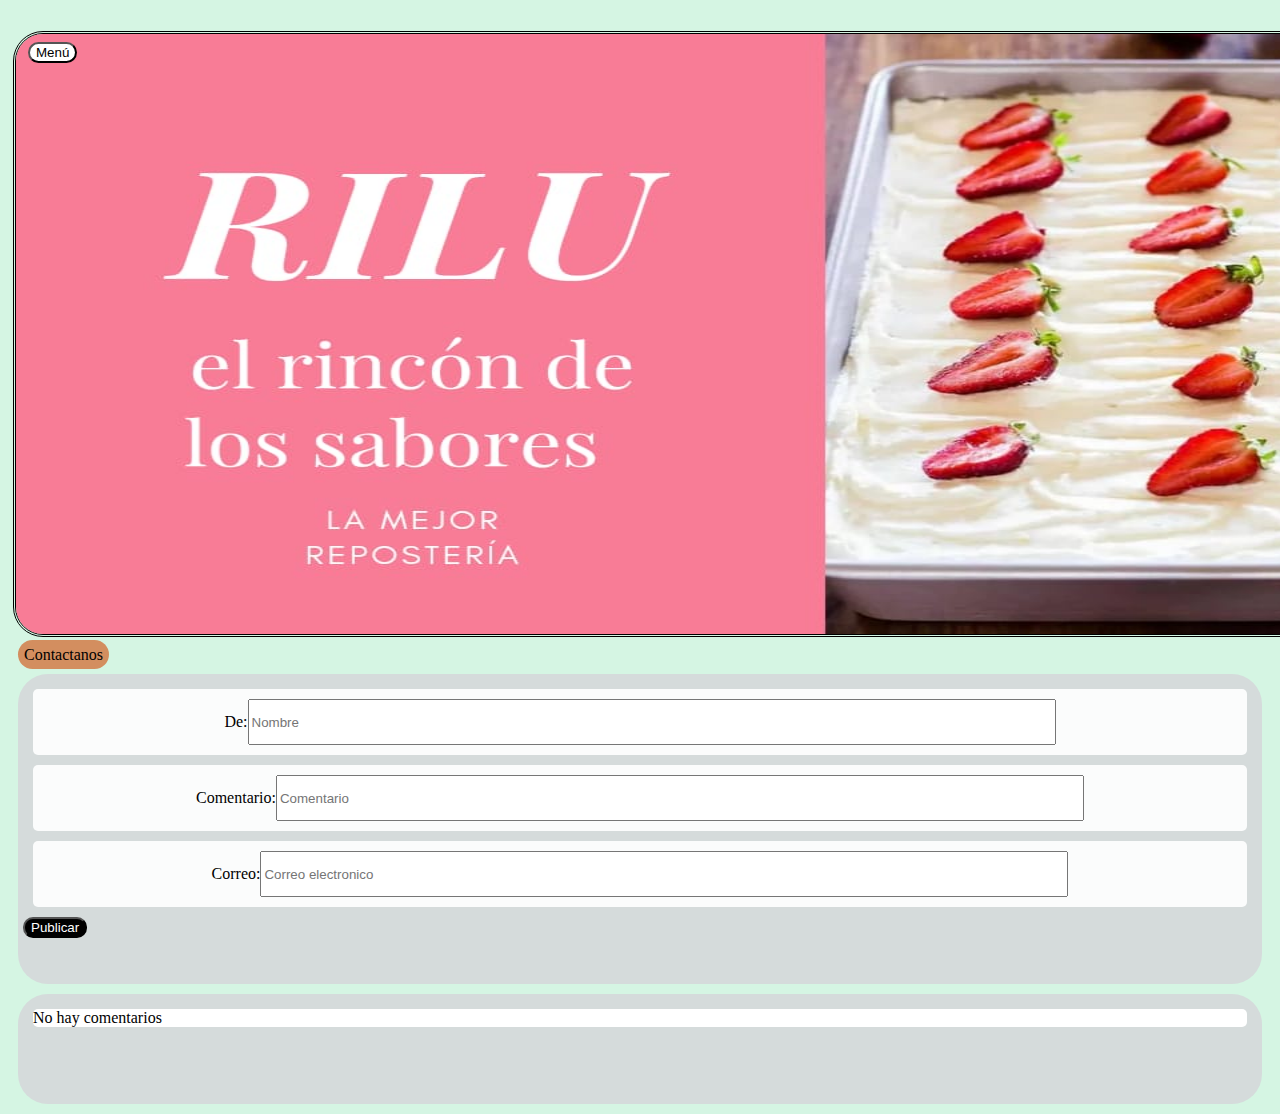
==== index.html @ df837e11 "Add files via upload" ====
<!DOCTYPE html>
<html>
<head>
	<meta charset="utf-8">
	<meta name="viewport" content="width=device-width, initial-scale=1">
	<script type="text/javascript" src="js/jquery-3.6.0.min.js"></script>
	<script type="text/javascript" src="js/funciones.js"></script>
	<link rel="stylesheet" type="text/css" href="css/stylemenu.css">

	
	<title>reposteria</title>
</head>
<body>

	<div class="dropdown">
		<button class="pos">Menú</button>
		<div class="dropdown-content">
			<a href="#" id="bizz" class="postbizcochos">Bizcochos</a>
			<a href="#" id="Donas" class="postdonas">Donas</a>
			<a href="#" id="cake" class="posthotcake">Hot-Cakes</a>
			<a href="#" id="gelt" class="postgelatinas">Gelatinas</a>
			<a href="#" id="pst" class="postpies">Pies</a>
		</div>
	</div>

<div class="olo">
	<img src="img/in.jpg" class="ima">
</div>
	
	
	
	
	

	<section class="container">

		<div class="panel Bizcochos">
			<div class="box">
				<div class="photo1">
					<img src="img/bis.jpg">
				</div>
				<div class="deta1">
					<h2>Bizcochos Toppins Libres</h2>
					<p>
						Estilo de tu preferencia puedes escojer de distos sabores
					</p>
					<ul id="product-items">
						<li data-name="Producto 1 de vainilla" data-price="10.00"><span>Producto 1 de vainilla</span> - $10.00 <button class="add-to-cart">Agregar</button></li>
				</ul>
	        </div>
			</div>
			<div class="box">
				<div class="photo2">
					<img src="img/pa.jpg">
				</div>
				<div class="deta2">
					<h3>Bizcochos de tres leches</h3>
					
					<br>-Frutas

					<ul id="product-items">

					<li data-name="Producto 2" data-price="15.00"><span>Producto 2</span> - $15.00 <button class="add-to-cart">Agregar</button></li>
					</ul>
				</div>
			</div>
			<div class="box">
				<div class="photo3">
					<img src="img/pass.jpg">
				</div>
				<div class="deta3">
					<h3>Bizcochos de Chocolate</h3>
					<p>
						<br>Untables
						<br>-Chocolate
						<br>-Chispas de chocolate
					</p>

				<ul id="product-items">
				<li data-name="Producto 3" data-price="20.00"><span>Producto 3</span> - $20.00 <button class="add-to-cart">Agregar</button></li>
				</ul>
				</div>
			</div>
			<div class="box">
				<div class="photo4">
					<img src="img/pp.jpg">
				</div>
				<div class="deta4">
					<h2>Pastel de Vainilla</h2>
					<p>
						<br>Decoración
						<br>-Betun de vainilla
						<br>-Chispas de colores
					</p><ul id="product-items">
				
				
				<li data-name="Producto 3" data-price="20.00"><span>Producto 3</span> - $20.00 <button class="add-to-cart">Agregar</button></li>
				</ul>

				</div>
			</div></div>
		<div class="panel Donas">
			<div class="box">
				<div class="photo5">
					<img src="img/dona.jpg">
				</div>
				<div class="deta5">
					<h2>Donas</h2>
					<p>
						<br>Untables
						<br>-Mermelada de fresa
						<br>-Chipas
					</p>
					<ul id="product-items">

					<li data-name="Producto 1 de vainilla" data-price="10.00"><span>Producto 1 de vainilla</span> - $10.00 <button class="add-to-cart">Agregar</button></li>
				</ul>
				
				</div>
			</div>
			<div class="box">
				<div class="photo6">
					<img src="img/aa.jpg">
				</div>
				<div class="deta6">
					<h2>Mini Donas de Chocolate</h2>
					<p>
						<br>Untables
						<br>-Chocolate
						<br>-Chispas
					</p>
					<ul id="product-items">

					<li data-name="Producto 1 de vainilla" data-price="10.00"><span>Producto 1 de vainilla</span> - $10.00 <button class="add-to-cart">Agregar</button></li>
				</ul>
				</div>
			</div>
			<div class="box">
				<div class="photo7">
					<img src="img/dd.jpg">
				</div>
				<div class="deta7">
					<h2>Mini Doas</h2>
					<p>
						<br>Espolborables
						<br>-Fracmentos de nuez
						<br>-Lechera untable
					</p>
					<ul id="product-items">

					<li data-name="Producto 1 de vainilla" data-price="10.00"><span>Producto 1 de vainilla</span> - $10.00 <button class="add-to-cart">Agregar</button></li>
				</ul>
				</div>
			</div>
			<div class="box">
				<div class="photo8">
					<img src="img/ee.jpg">
				</div>
				<div class="deta8">
					<h2>Donas Surtidas</h2>
						<br>-Chispas de chocolate 
						<br>-Fresa
						<br>-Lechera
						<br>-Galletas oreo
						<ul id="product-items">

					<li data-name="Producto 1 de vainilla" data-price="10.00"><span>Producto 1 de vainilla</span> - $10.00 <button class="add-to-cart">Agregar</button></li>
				</ul>
				</div>
			</div>
		</div>
		</div>
		<div class=" panel hot">
			<div class="box">
				<div class="photo9">
					<img src="img/cake.jpg">
				</div>
				<div class="deta9">
					<h2>Mini Hotcakes</h2>
					<p>
						<br>Untables
						<br>-De su preferencia
					</p>
					<ul id="product-items">

					<li data-name="Producto 1 de vainilla" data-price="10.00"><span>Producto 1 de vainilla</span> - $10.00 <button class="add-to-cart">Agregar</button></li>
				</ul>

					
				</div>
			</div>
			<div class="box">
				<div class="photo10">
					<img src="img/fr.jpg">
				</div>
				<div class="deta10">
					<h2>Mini Hotcakes</h2>
					<p>
						 
						<br>-Nutella 
						 <br>Frutas
						
						
					</p>
					<ul id="product-items">

					<li data-name="Producto 1 de vainilla" data-price="10.00"><span>Producto 1 de vainilla</span> - $10.00 <button class="add-to-cart">Agregar</button></li>
				</ul>
				
				</div>
			</div>
			<div class="box">
				<div class="photo11">
					<img src="img/ch.jpg">
				</div>
				<div class="deta11">
					<h2>HOT CAKES</h2>
					<p>
						<br>Orden de minis 
						<br>-Nutella 
						<br>-Oreo
						
					</p>
					<ul id="product-items">

					<li data-name="Producto 1 de vainilla" data-price="10.00"><span>Producto 1 de vainilla</span> - $10.00 <button class="add-to-cart">Agregar</button></li>
				</ul> 
				</div>
			</div>
			<div class="box">
				<div class="photo12">
					<img src="img/pl.jpg">
				</div>
				<div class="deta12">
					<h2>Mini Hotcakes</h2>
					<p>
						 <br>
						<br>-Lechera
						 <br>Frutas
						<ul id="product-items">

					
					</p>
					<li data-name="Producto 1 de vainilla" data-price="10.00"><span>Producto 1 de vainilla</span> - $10.00 <button class="add-to-cart">Agregar</button></li>
				</ul> 
				</div>
			</div>
		</div>
		</div>
		<div class="panel Gelatinas">
			<div class="box">
				<div class="photo13">
					<img src="img/gela.jpg">
				</div>
				<div class="deta13">
					<h2>Gelatina de Fresa</h2>
					<p>
						<br>Frutas
						<br>-Fresa picadas
					</p>
					<ul id="product-items">

					<li data-name="Producto 1 de vainilla" data-price="10.00"><span>Producto 1 de vainilla</span> - $10.00 <button class="add-to-cart">Agregar</button></li>
				</ul>
				
				
				</div>
			</div>
			<div class="box">
				<div class="photo14">
					<img src="img/piña.jpg">
				</div>
				<div class="deta14">
					<h2>Gelatina</h2>
					<p>
						<br>Decoracion de tu preferencia
					</p>
					<ul id="product-items">

					<li data-name="Producto 1 de vainilla" data-price="10.00"><span>Producto 1 de vainilla</span> - $10.00 <button class="add-to-cart">Agregar</button></li>
				</ul>
				
				</div>
			</div>
			<div class="box">
				<div class="photo15">
					<img src="img/car.jpg">
				</div>
				<div class="deta15">
					<h2>Gelatina de Limon</h2>
					<p>
						<br>Decoración
						<br>-Galletas
						<br>-Raspado de limon
					</p>
					<ul id="product-items">

					<li data-name="Producto 1 de vainilla" data-price="10.00"><span>Producto 1 de vainilla</span> - $10.00 <button class="add-to-cart">Agregar</button></li>
				</ul>
				
				</div>
			</div>
			<div class="box">
				<div class="photo16">
					<img src="img/fre.jpg">
				</div>
				<div class="deta16">
					<h2>Gelatina</h2>
					<p>
						<br>Decoración
						<br>-Fresa
						<br>-Polvo de galletas
					</p>
					<ul id="product-items">

					<li data-name="Producto 1 de vainilla" data-price="10.00"><span>Producto 1 de vainilla</span> - $10.00 <button class="add-to-cart">Agregar</button></li>
				</ul>
				
				</div>
			</div>
		</div>
		</div>
		<div class="panel pies">
			<div class="box">
				<div class="photo17">
					<img src="img/pi.jpg">
				</div>
				<div class="deta17">
					<h2>Pay de Galleta</h2>
					<p>
						<br>Decoracion
						<br>-Cajeta
					</p>
					<ul id="product-items">

					<li data-name="Producto 1 de vainilla" data-price="10.00"><span>Producto 1 de vainilla</span> - $10.00 <button class="add-to-cart">Agregar</button></li>
				</ul>
				
				</div>
			</div>
			<div class="box">
				<div class="photo18">
					<img src="img/pay.jpg">
				</div>
				<div class="deta18">
					<h2>Pay de Queso</h2>
					<p>
						
						<br>-Betun de vainilla
						<br>-Caramelo
						<br>-Galletas
					</p>
					<ul id="product-items">

					<li data-name="Producto 1 de vainilla" data-price="10.00"><span>Producto 1 de vainilla</span> - $10.00 <button class="add-to-cart">Agregar</button></li>
				</ul>
				
				</div>
			</div>
			<div class="box">
				<div class="photo19">
					<img src="img/pey.jpg">
				</div>
				<div class="deta19">
					<h2>Pay de Queso</h2>
					<p>
						<br>Frutas
						<br>Betun
						<br>-Vainilla
					</p>
					<ul id="product-items">

					<li data-name="Producto 1 de vainilla" data-price="10.00"><span>Producto 1 de vainilla</span> - $10.00 <button class="add-to-cart">Agregar</button></li>
				</ul>
				
				</div>
			</div>
			<div class="box">
				<div class="photo20">
					<img src="img/oreo.jpg">
				</div>
				<div class="deta20">
					<h2>Pay de Queso</h2>
					<p>
						<br>Decoración
						<br>-Polvo de galletas
						<br>-Trozos de coco
					</p>
					<ul id="product-items">

					<li data-name="Producto 1 de vainilla" data-price="10.00"><span>Producto 1 de vainilla</span> - $10.00 <button class="add-to-cart">Agregar</button></li>
				</ul>
				
				</div>
			</div>
		</div>
		<a href="index.html">
	<img class="flecha" src="img/ppp.png" >
	</a>
	</section>
	
<title>Menú Desplegable</title>
	<style>
		.dropdown {
			position: relative;
			display: inline-block;
			background: black;
			color: white;
		}

		.dropdown-content {
			display: none;
			position: absolute;
			z-index: 1;
		}

		.dropdown-content a {
			display: block;
			padding: 5px;
			text-decoration: none;
			color: black;
			background-color: #E0D0F7;
			margin: 5px;
			border-radius: 10px;
			text-align: center;
		}

		.dropdown:hover .dropdown-content {
			display: block;
			box-shadow: 5px;
		}
	</style>
	</head>

<head>
	<title>Carrito de Compras</title>
	<link rel="stylesheet" type="text/css" href="style.css">
</head>
<body>

	<div class="container">

		<h1>Carrito de Compras</h1>

		<div class="cart">
			<h2>Mi carrito:</h2>
			<ul id="cart-items">
				<!-- Aquí se agregan los elementos del carrito -->
			</ul>
			<p>Total: <span id="cart-total">$0.00</span></p>
		</div>

		<div class="products">
			
			<ul id="product-items">
				
				
				
			</ul>
		</div>

	</div>

	<script src="script.js"></script>
<a class="red" href="informacion.html">Contactanos</a>

<div class="co">

	<form class="day">
	<div class="nombre" >
		De:<input placeholder="Nombre" class="brillit" type="text">	
	</div>
	
			<div class="comen">
				Comentario:<input placeholder="Comentario" class="dulce" type="text">
			
			</div>
	<div class="correo" >
		Correo:<input placeholder="Correo electronico" class="alan" type="email">
	
	</div>

			
		<button class="pu">Publicar</button>
			
</form>
</div>

<div class="publi">
	<div class="muestra">No hay comentarios</div>
</div>





	
	 
</body>
</html>
---- css/stylemenu.css ----
body
{
	background: #D5F5E3;
}

.pos
{
	background: white;
	margin: 20px;
	border-radius: 20px;
	display: flex;
  justify-content: center;
  border-radius: 20px;
  position: absolute;

}

 .post
 {
 	background-color: #F5B7B1 ;
 	text-align: center;
 	margin: 10px;
 	padding: 10px;
 	border-radius: 10px;
 	width: 100px;

 }
 .po 
 {
 	background: #76D7C4;
 	text-align: center;
 	margin: 10px;
 	padding: 10px;
 	border-radius: 10px;
 	width: 100px;
 }
 .pas
 {
	background:#F5B7B1  ;
 	text-align: center;
 	margin: 10px;
 	padding: 10px;
 	border-radius: 10px;
 	width: 100px; 
 }
.ge
{
	background: #76D7C4;
 	text-align: center;
 	margin: 10px;
 	padding: 10px;
 	border-radius: 10px;
 	width: 100px;
}
.pi
{
	background:#F5B7B1  ;
 	text-align: center;
 	margin: 10px;
 	padding: 10px;
 	border-radius: 10px;
 	width: 100px; 
}

 img

{
	width: 0px;
	height: 470px; 
}
.Bizcochos, .Donas, .Gelatinas, .hot, .pies
	{
		
		display: flex;
		flex-direction: row;
		flex-wrap: wrap;
		justify-content: center;
		border-radius: 50px;
	}
.Bizcochos
	{
		
		
	}

.Donas
	{
		

	}
.hot
	{
		
		
	}
.Gelatinas
	{
		
		
	}
.pies
{
	
	
}
.photo1:hover
{
	border: 2px solid black;
	box-shadow: 1PX 5PX 1px #ECCEF5;
	height: 200px;
	width: 200PX;
	transition: 0.5s;
	transform: scale(1.1);
	border-radius: 10px;
}
.photo1, .photo2, .photo3, .photo4, .photo5, .photo6, .photo7, .photo8, .photo9, .photo10, .photo11, .photo12, .photo13, .photo14, .photo15, .photo16, .photo17, .photo18, .photo19, .photo20
{
	margin: 10px;
}
.photo2:hover
{
	border: 2px solid black;
	box-shadow: 1PX 5PX 1px #ECCEF5;
	height: 200px;
	width: 200px;
	transition: 0.5s;
	transform: scale(1.1);
	border-radius: 10px;
}
.photo3:hover
{
	border: 2px solid black;
	box-shadow: 1PX 5PX 1px #ECCEF5;
	height: 200px;
	width: 200px;
	transition: 0.5s;
	transform: scale(1.1);
	border-radius: 10px;
}
.photo4:hover
{
	border: 2px solid black;
	box-shadow: 1PX 5PX 1px #ECCEF5;
	height: 200px;
	width: 200px;
	transition: 0.5s;
	transform: scale(1.1);
	border-radius: 10px;
}
.photo5:hover
{
	border: 2px solid black;
	box-shadow: 1PX 5PX 1px #ECCEF5;
	height: 200px;
	width: 200px;
	transition: 0.5s;
	transform: scale(1.1);
	border-radius: 10px;
}
.photo6:hover
{
	border: 2px solid black;
	box-shadow: 1PX 5PX 1px #ECCEF5;
	height: 200px;
		width: 200px;
	transition: 0.5s;
	transform: scale(1.1);
	border-radius: 10px;
}
.photo7:hover
{
	border: 2px solid black;
	box-shadow: 1PX 5PX 1px #ECCEF5;
	height: 200px;
		width: 200px;
	transition: 0.5s;
	transform: scale(1.1);
	border-radius: 10px;
}
.photo8:hover
{
	border: 2px solid black;
	box-shadow: 1PX 5PX 1px #ECCEF5;
	height: 200px;
		width: 200px;
	transition: 0.5s;
	transform: scale(1.1);
	border-radius: 10px;
}
.photo9:hover
{
	border: 2px solid black;
	box-shadow: 1PX 5PX 1px #ECCEF5;
	height: 200px;
		width: 200px;
	transition: 0.5s;
	transform: scale(1.1);
	border-radius: 10px;
}
.photo10:hover
{
	border: 2px solid black;
	box-shadow: 1PX 5PX 1px #ECCEF5;
	height: 200px;
		width: 200px;
	transition: 0.5s;
	transform: scale(1.1);
	border-radius: 10px;
}
.photo11:hover
{
	border: 2px solid black;
	box-shadow: 1PX 5PX 1px #ECCEF5;
	height: 200px;
		width: 200px;
	transition: 0.5s;
	transform: scale(1.1);
	border-radius: 10px;
}
.photo12:hover
{
	border: 2px solid black;
	box-shadow: 1PX 5PX 1px #ECCEF5;
	height: 200px;
		width: 200px;
	transition: 0.5s;
	transform: scale(1.1);
	border-radius: 10px;
}
.photo13:hover
{
	border: 2px solid black;
	box-shadow: 1PX 5PX 1px #ECCEF5;
	height: 200px;
		width: 200px;
	transition: 0.5s;
	transform: scale(1.1);
	border-radius: 10px;
}
.photo14:hover
{
	border: 2px solid black;
	box-shadow: 1PX 5PX 1px #ECCEF5;
	height: 200px;
		width: 200px;
	transition: 0.5s;
	transform: scale(1.1);
	border-radius: 10px;
}
.photo15:hover
{
	border: 2px solid black;
	box-shadow: 1PX 5PX 1px #ECCEF5;
	height: 200px;
		width: 200px;
	transition: 0.5s;
	transform: scale(1.1);
	border-radius: 10px;
}
.photo16:hover
{
	border: 2px solid black;
	box-shadow: 1PX 5PX 1px #ECCEF5;
	height: 200px;
		width: 200px;
	transition: 0.5s;
	transform: scale(1.1);
	border-radius: 10px;
}
.photo17:hover
{
	border: 2px solid black;
	box-shadow: 1PX 5PX 1px #ECCEF5;
	height: 200px;
		width: 200px;
	transition: 0.5s;
	transform: scale(1.1);
	border-radius: 10px;
}
.photo18:hover
{
	border: 2px solid black;
	box-shadow: 1PX 5PX 1px #ECCEF5;
	height: 200px;
		width: 200px;
	transition: 0.5s;
	transform: scale(1.1);
	border-radius: 10px;
}
.photo19:hover
{
	border: 2px solid black;
	box-shadow: 1PX 5PX 1px #ECCEF5;
	height: 200px;
		width: 200px;
	transition: 0.5s;
	transform: scale(1.1);
	border-radius: 10px;
}
.photo20:hover
{
	border: 2px solid black;
	box-shadow: 1PX 5PX 1px #ECCEF5;
	height: 200px;
		width: 200px;
	transition: 0.5s;
	transform: scale(1.1);
	border-radius: 10px;
}
.deta1
{
	background: white;
	background-color: none;
	width: 200px;
	height: 200px;
	padding: 10px;
	text-align: justify;
	border-radius: 5px;
	margin: 10px;
}
.deta2
{
  background: white;
	background-color: none;
	width: 200px;
		height: 200px;
	padding: 10px;
	text-align: justify;
	border-radius: 5px;
		margin: 10px;
}
.deta3
{
	background: white;
	background-color: none;
	width: 200px;
		height: 200px;
	padding: 10px;
	text-align: justify;
	border-radius: 5px;
		margin: 10px;
}
.deta4
{
	background: white;
	background-color: none;
	width: 200px;
		height: 200px;
	padding: 10px;
	text-align: justify;
	border-radius: 5px;
		margin: 10px;
}
.deta5
{
	background: white;
	background-color: none;
	width: 200px;
		height: 200px;
	padding: 10px;
	text-align: justify;
	border-radius: 5px;
		margin: 10px;
}
.deta6
{
	background: white;
	background-color: none;
	width: 200px;
		height: 200px;
	padding: 10px;
	text-align: justify;
	border-radius: 5px;
		margin: 10px;
}
.deta7
{
	background: white;
	background-color: none;
	width: 200px;
		height: 200px;
	padding: 10px;
	text-align: justify;
	border-radius: 5px;
		margin: 10px;
}
.deta8
{
	background: white;
	background-color: none;
	width: 200px;
		height: 200px;
	padding: 10px;
	text-align: justify;
	border-radius: 5px;
		margin: 10px;
}
.deta9
{
	background: white;
	background-color: none;
	width: 200px;
		height: 200px;
	padding: 10px;
	text-align: justify;
	border-radius: 5px;
		margin: 10px;
}
.deta10
{
	background: white;
	background-color: none;
	width: 200px;
		height: 200px;
	padding: 10px;
	text-align: justify;
	border-radius: 5px;
		margin: 10px;
}
.deta11
{
	background: white;
	background-color: none;
	width: 200px;
		height: 200px;
	padding: 10px;
	text-align: justify;
	border-radius: 5px;
		margin: 10px;
}
.deta12
{
	background: white;
	background-color: none;
	width: 200px;
		height: 200px;
	padding: 10px;
	text-align: justify;
	border-radius: 5px;
		margin: 10px;
}
.deta13
{
	background: white;
	background-color: none;
	width: 200px;
		height: 200px;
	padding: 10px;
	text-align: justify;
	border-radius: 5px;
		margin: 10px;
}
.deta14
{
	background: white;
	background-color: none;
	width: 200px;
		height: 200px;
	padding: 10px;
	text-align: justify;
	border-radius: 5px;
		margin: 10px;
}
.deta15
{
	background: white;
	background-color: none;
	width: 200px;
		height: 200px;
	padding: 10px;
	text-align: justify;
	border-radius: 5px;
		margin: 10px;
}
.deta16
{
	background: white;
	background-color: none;
	width: 200px;
		height: 200px;
	padding: 10px;
	text-align: justify;
	border-radius: 5px;
		margin: 10px;
}
.deta17
{
	background: white;
	background-color: none;
	width: 200px;
		height: 200px;
	padding: 10px;
	text-align: justify;
	border-radius: 5px;
		margin: 10px;
}
.deta18
{
	background: white;
	background-color: none;
	width: 200px;
		height: 200px;
	padding: 10px;
	text-align: justify;
	border-radius: 5px;
		margin: 10px;
}
.deta19
{
	background: white;
	background-color: none;
	width: 200px;
		height: 200px;
	padding: 10px;
	text-align: justify;
	border-radius: 5px;
		margin: 10px;
}
.deta20
{
	background: white;
	background-color: none;
	width: 200px;
		height: 200px;
	padding: 10px;
	text-align: justify;
	border-radius: 5px;
		margin: 10px;
}

	

}
.container
{
	display: flex;/*ordena*/
	background-color: none;
	flex-direction: row;
	flex-wrap: wrap;
	justify-content: center;
	border-radius: 50px;

}
.detail
{
	background-color: none;
	width: 300px;
	padding: 10px;
	text-align: justify;
	border-radius: 5px;
}

.red
	{
		background: #D38E5F;
		color: black;
		text-decoration: none;
		padding: 6px;
		border-radius: 20px;
		margin: 10px;
	}
img
{
	width: 200px;
	height: 200px;
	transition: 0.5s;
}
.ima
{
	width: 1400px;
	height: 600px;
	border-radius: 30px;
	border-style: double;
	margin: 5px 5px 5px 5px;

	
}
.dropdown-content {
  display: none;
  position: absolute;
  z-index: 1;
}

.dropdown-content a {
  display: block;
}

.show {
  display: block;
}

.flecha
{
	width: 70px;
	height: 60px;

}

.coment
{
	background-color: lightgray;
	justify-content: center;
	margin: 20px;
	border-radius: 5px;
}
.input
{
	justify-content: centrer;
	text-align: center;
}
.co
{
		background: #D5DBDB;
	margin: 10px;
	border-radius: 30px;
	height: 300px;
	padding: 5px;

}
.publi
{
	background: #D5DBDB;
	margin: 10px;
	border-radius: 30px;
	height: 100px;
	padding: 5px;
}
.nombre
{
	background: #FBFCFC;
	margin: 10px;
	text-align: center;
	padding: 10px;
	border-radius: 5px;
}
.comen
{
	background: #FBFCFC;
	margin: 10px;
	border-radius: 5px;
	text-align: center;
	padding: 10px;
}
.correo
{
	background: #FBFCFC;
	margin: 10px;
	border-radius: 5px;
	text-align: center;
	padding: 10px;
}
.brillit
{
	width: 800px;
	height: 40px;
}
.dulce
{
	width: 800px;
	height: 40px;
}
.alan
{
	width: 800px;
	height: 40px;
}
.muestra
{
	background: white;
	margin: 10px;
	border-radius: 5px;

}
.pu
{
	background: black;
	color: white;
	border-radius: 10px;

}

.container {
  display: flex;
  flex-direction: column;
  align-items: center;
  margin-top: 50px;
}

.cart {
  
  background-color: #f2f2f2;
  padding: 20px;
  border-radius: 10px;
  box-shadow: 0 2px 5px rgba(0, 0, 0, 0.3);
  margin-bottom: 50px;
 align-content: right;

}

.cart h2 {
 
}

.cart ul {
  list-style: none;
  margin: 0;
  padding: 0;
}

.cart li {
  display: flex;
  justify-content: space-between;
  align-items: center;
  margin-bottom: 10px;
  border-bottom: 1px solid #ccc;
  padding-bottom: 10px;
}

.products {
  width: 400px;
}

.products h2 {
  margin-top: 0;
}

.products ul {
  list-style: none;
  margin: 0;
  padding: 0;
}

.products li {
  display: flex;
  justify-content: space-between;
  align-items: center;
  margin-bottom: 10px;
  border-bottom: 1px solid #ccc;
  padding-bottom: 10px;
}

.products li span {
  font-weight: bold;
}

.add-to-cart {
  background-color: #4CAF50;
  color: white;
  border: none;
  padding: 8px 16px;
  text-align: center;
  text-decoration: none;
  display: inline-block;
  font-size: 16px;
  border-radius: 5px;
  cursor: pointer;
}

.add-to-cart:hover {
  background-color: #3e8e41;
}

#cart-total {
  font-weight: bold;
}
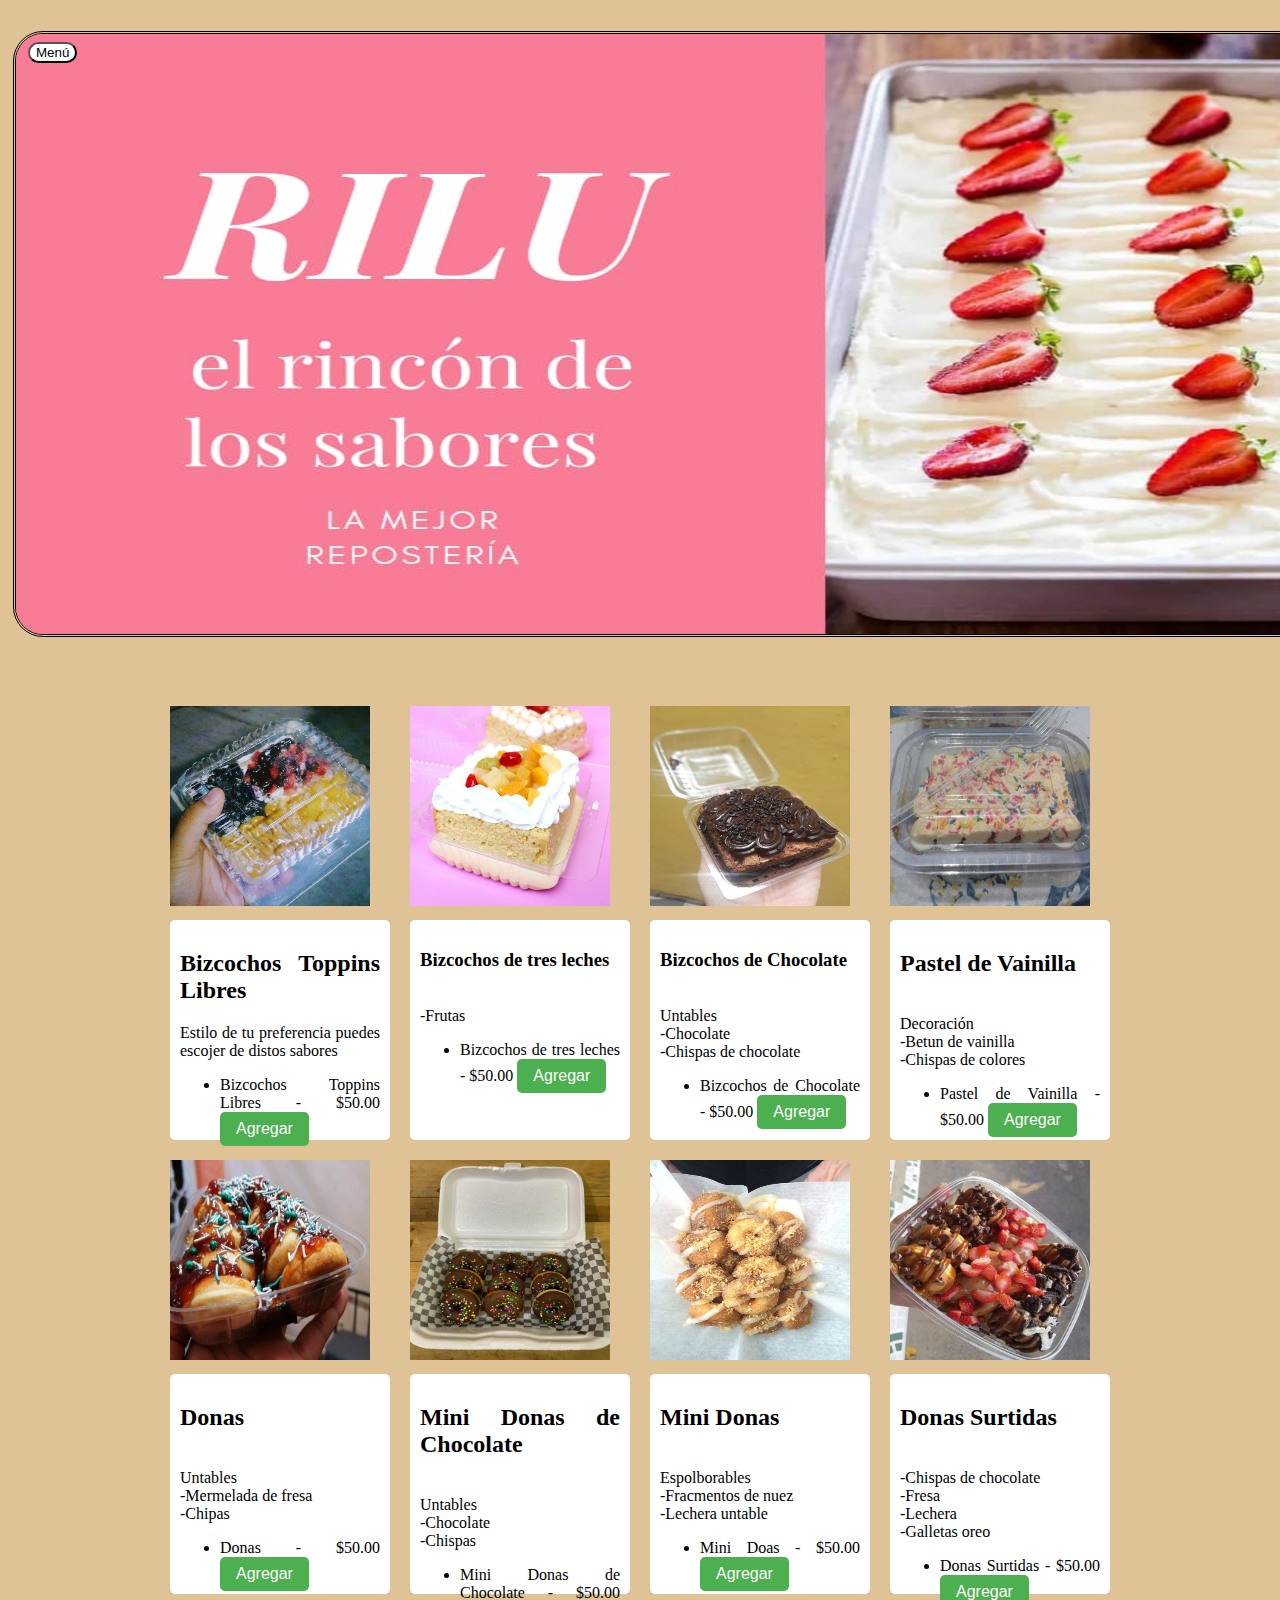
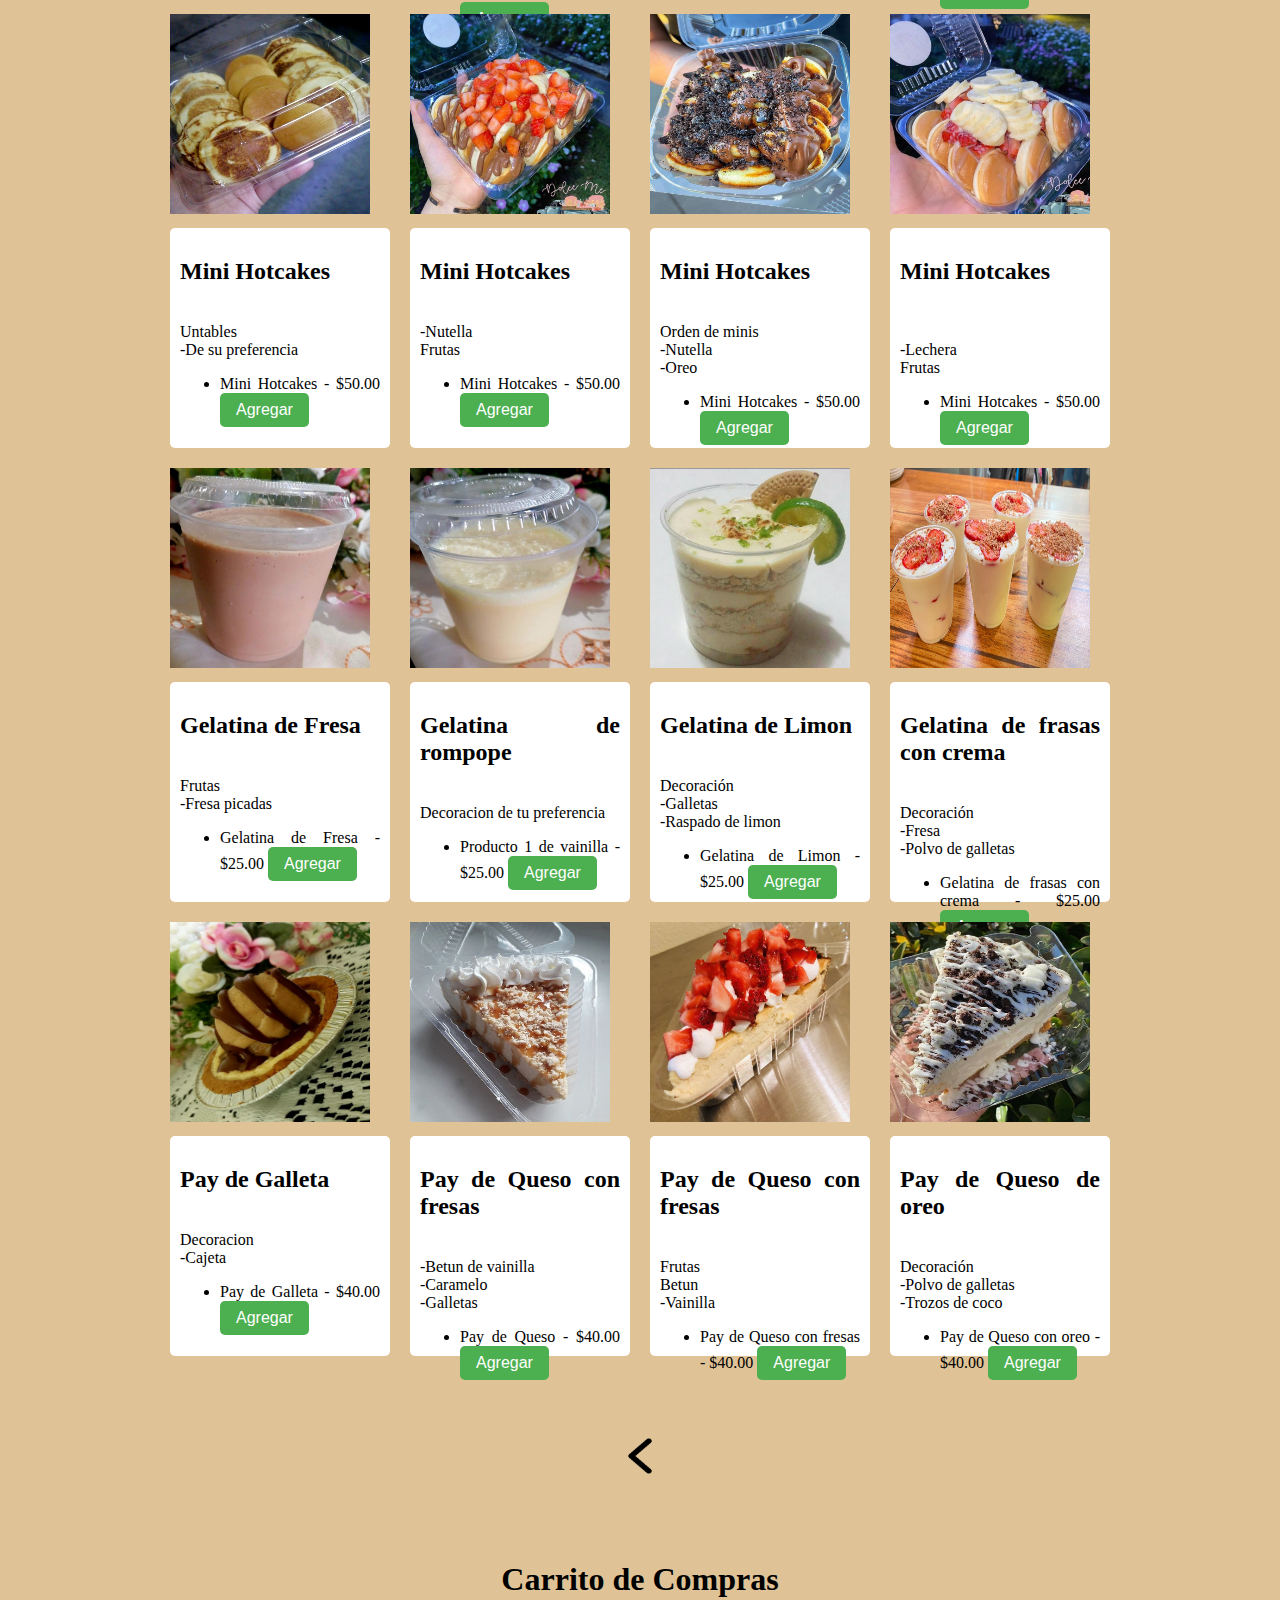
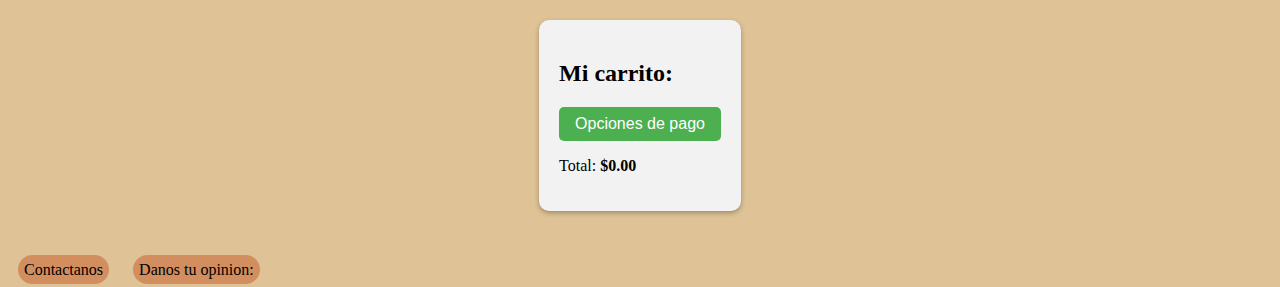
==== commit 3f45897e: "Add files via upload" ====
--- a/index.html
+++ b/index.html
@@ -45,7 +45,7 @@
 						Estilo de tu preferencia puedes escojer de distos sabores
 					</p>
 					<ul id="product-items">
-						<li data-name="Producto 1 de vainilla" data-price="10.00"><span>Producto 1 de vainilla</span> - $10.00 <button class="add-to-cart">Agregar</button></li>
+						<li data-name="Bizcochos Toppins Libres" data-price="50.00"><span>Bizcochos Toppins Libres</span> - $50.00 <button class="add-to-cart">Agregar</button></li>
 				</ul>
 	        </div>
 			</div>
@@ -60,7 +60,7 @@
 
 					<ul id="product-items">
 
-					<li data-name="Producto 2" data-price="15.00"><span>Producto 2</span> - $15.00 <button class="add-to-cart">Agregar</button></li>
+					<li data-name="Bizcochos de tres leches" data-price="50.00"><span>Bizcochos de tres leches</span> - $50.00 <button class="add-to-cart">Agregar</button></li>
 					</ul>
 				</div>
 			</div>
@@ -77,7 +77,7 @@
 					</p>
 
 				<ul id="product-items">
-				<li data-name="Producto 3" data-price="20.00"><span>Producto 3</span> - $20.00 <button class="add-to-cart">Agregar</button></li>
+				<li data-name="Bizcochos de Chocolate" data-price="50.00"><span>Bizcochos de Chocolate</span> - $50.00 <button class="add-to-cart">Agregar</button></li>
 				</ul>
 				</div>
 			</div>
@@ -94,7 +94,7 @@
 					</p><ul id="product-items">
 				
 				
-				<li data-name="Producto 3" data-price="20.00"><span>Producto 3</span> - $20.00 <button class="add-to-cart">Agregar</button></li>
+				<li data-name="Pastel de Vainilla" data-price="50.00"><span>Pastel de Vainilla</span> - $50.00 <button class="add-to-cart">Agregar</button></li>
 				</ul>
 
 				</div>
@@ -113,7 +113,7 @@
 					</p>
 					<ul id="product-items">
 
-					<li data-name="Producto 1 de vainilla" data-price="10.00"><span>Producto 1 de vainilla</span> - $10.00 <button class="add-to-cart">Agregar</button></li>
+					<li data-name="Donas" data-price="50.00"><span>Donas</span> - $50.00 <button class="add-to-cart">Agregar</button></li>
 				</ul>
 				
 				</div>
@@ -131,7 +131,7 @@
 					</p>
 					<ul id="product-items">
 
-					<li data-name="Producto 1 de vainilla" data-price="10.00"><span>Producto 1 de vainilla</span> - $10.00 <button class="add-to-cart">Agregar</button></li>
+					<li data-name="Mini Donas de Chocolate" data-price="50.00"><span>Mini Donas de Chocolate</span> - $50.00 <button class="add-to-cart">Agregar</button></li>
 				</ul>
 				</div>
 			</div>
@@ -140,7 +140,7 @@
 					<img src="img/dd.jpg">
 				</div>
 				<div class="deta7">
-					<h2>Mini Doas</h2>
+					<h2>Mini Donas</h2>
 					<p>
 						<br>Espolborables
 						<br>-Fracmentos de nuez
@@ -148,7 +148,7 @@
 					</p>
 					<ul id="product-items">
 
-					<li data-name="Producto 1 de vainilla" data-price="10.00"><span>Producto 1 de vainilla</span> - $10.00 <button class="add-to-cart">Agregar</button></li>
+					<li data-name="Mini Doas" data-price="50.00"><span>Mini Doas</span> - $50.00 <button class="add-to-cart">Agregar</button></li>
 				</ul>
 				</div>
 			</div>
@@ -164,7 +164,7 @@
 						<br>-Galletas oreo
 						<ul id="product-items">
 
-					<li data-name="Producto 1 de vainilla" data-price="10.00"><span>Producto 1 de vainilla</span> - $10.00 <button class="add-to-cart">Agregar</button></li>
+					<li data-name="Donas Surtidas" data-price="50.00"><span>Donas Surtidas</span> - $50.00 <button class="add-to-cart">Agregar</button></li>
 				</ul>
 				</div>
 			</div>
@@ -183,7 +183,7 @@
 					</p>
 					<ul id="product-items">
 
-					<li data-name="Producto 1 de vainilla" data-price="10.00"><span>Producto 1 de vainilla</span> - $10.00 <button class="add-to-cart">Agregar</button></li>
+					<li data-name="Mini Hotcakes" data-price="50.00"><span>Mini Hotcakes</span> - $50.00 <button class="add-to-cart">Agregar</button></li>
 				</ul>
 
 					
@@ -204,7 +204,7 @@
 					</p>
 					<ul id="product-items">
 
-					<li data-name="Producto 1 de vainilla" data-price="10.00"><span>Producto 1 de vainilla</span> - $10.00 <button class="add-to-cart">Agregar</button></li>
+					<li data-name="Mini Hotcakes" data-price="50.00"><span>Mini Hotcakes</span> - $50.00 <button class="add-to-cart">Agregar</button></li>
 				</ul>
 				
 				</div>
@@ -214,7 +214,7 @@
 					<img src="img/ch.jpg">
 				</div>
 				<div class="deta11">
-					<h2>HOT CAKES</h2>
+					<h2>Mini Hotcakes</h2>
 					<p>
 						<br>Orden de minis 
 						<br>-Nutella 
@@ -223,7 +223,7 @@
 					</p>
 					<ul id="product-items">
 
-					<li data-name="Producto 1 de vainilla" data-price="10.00"><span>Producto 1 de vainilla</span> - $10.00 <button class="add-to-cart">Agregar</button></li>
+					<li data-name="Mini Hotcakes" data-price="50.00"><span>Mini Hotcakes</span> - $50.00 <button class="add-to-cart">Agregar</button></li>
 				</ul> 
 				</div>
 			</div>
@@ -241,7 +241,7 @@
 
 					
 					</p>
-					<li data-name="Producto 1 de vainilla" data-price="10.00"><span>Producto 1 de vainilla</span> - $10.00 <button class="add-to-cart">Agregar</button></li>
+					<li data-name="Mini Hotcakes" data-price="50.00"><span>Mini Hotcakes</span> - $50.00 <button class="add-to-cart">Agregar</button></li>
 				</ul> 
 				</div>
 			</div>
@@ -260,7 +260,7 @@
 					</p>
 					<ul id="product-items">
 
-					<li data-name="Producto 1 de vainilla" data-price="10.00"><span>Producto 1 de vainilla</span> - $10.00 <button class="add-to-cart">Agregar</button></li>
+					<li data-name="Gelatina de Fresa" data-price="25.00"><span>Gelatina de Fresa</span> - $25.00 <button class="add-to-cart">Agregar</button></li>
 				</ul>
 				
 				
@@ -271,13 +271,13 @@
 					<img src="img/piña.jpg">
 				</div>
 				<div class="deta14">
-					<h2>Gelatina</h2>
+					<h2>Gelatina de rompope</h2>
 					<p>
 						<br>Decoracion de tu preferencia
 					</p>
 					<ul id="product-items">
 
-					<li data-name="Producto 1 de vainilla" data-price="10.00"><span>Producto 1 de vainilla</span> - $10.00 <button class="add-to-cart">Agregar</button></li>
+					<li data-name="Gelatina de rompope" data-price="25.00"><span>Producto 1 de vainilla</span> - $25.00 <button class="add-to-cart">Agregar</button></li>
 				</ul>
 				
 				</div>
@@ -295,7 +295,7 @@
 					</p>
 					<ul id="product-items">
 
-					<li data-name="Producto 1 de vainilla" data-price="10.00"><span>Producto 1 de vainilla</span> - $10.00 <button class="add-to-cart">Agregar</button></li>
+					<li data-name="Gelatina de Limon" data-price="25.00"><span>Gelatina de Limon</span> - $25.00 <button class="add-to-cart">Agregar</button></li>
 				</ul>
 				
 				</div>
@@ -305,7 +305,7 @@
 					<img src="img/fre.jpg">
 				</div>
 				<div class="deta16">
-					<h2>Gelatina</h2>
+					<h2>Gelatina de frasas con crema</h2>
 					<p>
 						<br>Decoración
 						<br>-Fresa
@@ -313,7 +313,7 @@
 					</p>
 					<ul id="product-items">
 
-					<li data-name="Producto 1 de vainilla" data-price="10.00"><span>Producto 1 de vainilla</span> - $10.00 <button class="add-to-cart">Agregar</button></li>
+					<li data-name="Gelatina de frasas con crema" data-price="25.00"><span>Gelatina de frasas con crema</span> - $25.00 <button class="add-to-cart">Agregar</button></li>
 				</ul>
 				
 				</div>
@@ -333,7 +333,7 @@
 					</p>
 					<ul id="product-items">
 
-					<li data-name="Producto 1 de vainilla" data-price="10.00"><span>Producto 1 de vainilla</span> - $10.00 <button class="add-to-cart">Agregar</button></li>
+					<li data-name="Pay de Galleta" data-price="40.00"><span>Pay de Galleta</span> - $40.00 <button class="add-to-cart">Agregar</button></li>
 				</ul>
 				
 				</div>
@@ -343,7 +343,7 @@
 					<img src="img/pay.jpg">
 				</div>
 				<div class="deta18">
-					<h2>Pay de Queso</h2>
+					<h2>Pay de Queso con fresas</h2>
 					<p>
 						
 						<br>-Betun de vainilla
@@ -352,7 +352,7 @@
 					</p>
 					<ul id="product-items">
 
-					<li data-name="Producto 1 de vainilla" data-price="10.00"><span>Producto 1 de vainilla</span> - $10.00 <button class="add-to-cart">Agregar</button></li>
+					<li data-name="Pay de Queso" data-price="40.00"><span>Pay de Queso</span> - $40.00 <button class="add-to-cart">Agregar</button></li>
 				</ul>
 				
 				</div>
@@ -362,7 +362,7 @@
 					<img src="img/pey.jpg">
 				</div>
 				<div class="deta19">
-					<h2>Pay de Queso</h2>
+					<h2>Pay de Queso con fresas</h2>
 					<p>
 						<br>Frutas
 						<br>Betun
@@ -370,7 +370,7 @@
 					</p>
 					<ul id="product-items">
 
-					<li data-name="Producto 1 de vainilla" data-price="10.00"><span>Producto 1 de vainilla</span> - $10.00 <button class="add-to-cart">Agregar</button></li>
+					<li data-name="Pay de Queso con fresas" data-price="40.00"><span>Pay de Queso con fresas</span> - $40.00 <button class="add-to-cart">Agregar</button></li>
 				</ul>
 				
 				</div>
@@ -380,7 +380,7 @@
 					<img src="img/oreo.jpg">
 				</div>
 				<div class="deta20">
-					<h2>Pay de Queso</h2>
+					<h2>Pay de Queso de oreo</h2>
 					<p>
 						<br>Decoración
 						<br>-Polvo de galletas
@@ -388,14 +388,15 @@
 					</p>
 					<ul id="product-items">
 
-					<li data-name="Producto 1 de vainilla" data-price="10.00"><span>Producto 1 de vainilla</span> - $10.00 <button class="add-to-cart">Agregar</button></li>
+					<li data-name="Pay de Queso de oreo" data-price="40.00"><span>Pay de Queso con oreo</span> - $40.00 <button class="add-to-cart">Agregar</button></li>
 				</ul>
 				
 				</div>
 			</div>
 		</div>
 		<a href="index.html">
-	<img class="flecha" src="img/ppp.png" >
+			<div class="flecha"></div>
+	<img class="flecha" src="img/fle.png" >
 	</a>
 	</section>
 	
@@ -444,12 +445,29 @@
 
 		<div class="cart">
 			<h2>Mi carrito:</h2>
-			<ul id="cart-items">
+			
+			<div class="pagar"><button class="add-to-cart">Opciones de pago</button></div>
+			<div class="opc">
+			
+		
+<div class="opc">
+  <br>Tarjeta <input type="radio" name="payment-option" value="tarjeta">
+  <br>Efectivo <input type="radio" name="payment-option" value="efectivo">
+  <br>Transferencia <input type="radio" name="payment-option" value="transferencia">
+</div>
+</div>
+<div class="opc">
+  <button class="add-to-cart">Pagar</button></div>
+ <ul id="cart-items">
 				<!-- Aquí se agregan los elementos del carrito -->
 			</ul>
 			<p>Total: <span id="cart-total">$0.00</span></p>
-		</div>
-
+</div>
+		</div>
+		</div>
+		
+			
+		
 		<div class="products">
 			
 			<ul id="product-items">
@@ -460,35 +478,13 @@
 		</div>
 
 	</div>
+	
+	</div>
 
 	<script src="script.js"></script>
 <a class="red" href="informacion.html">Contactanos</a>
 
-<div class="co">
-
-	<form class="day">
-	<div class="nombre" >
-		De:<input placeholder="Nombre" class="brillit" type="text">	
-	</div>
-	
-			<div class="comen">
-				Comentario:<input placeholder="Comentario" class="dulce" type="text">
-			
-			</div>
-	<div class="correo" >
-		Correo:<input placeholder="Correo electronico" class="alan" type="email">
-	
-	</div>
-
-			
-		<button class="pu">Publicar</button>
-			
-</form>
-</div>
-
-<div class="publi">
-	<div class="muestra">No hay comentarios</div>
-</div>
+<a class="dime" href="opinion.html">Danos tu opinion:</a>
 
 
 
--- a/css/stylemenu.css
+++ b/css/stylemenu.css
@@ -1,7 +1,10 @@
+
+
 body
 {
-	background: #D5F5E3;
-}
+	background:#DFC396  ;
+}
+
 
 .pos
 {
@@ -66,7 +69,7 @@
 
 {
 	width: 0px;
-	height: 470px; 
+	height: 570px; 
 }
 .Bizcochos, .Donas, .Gelatinas, .hot, .pies
 	{
@@ -310,7 +313,7 @@
 .deta1
 {
 	background: white;
-	background-color: none;
+
 	width: 200px;
 	height: 200px;
 	padding: 10px;
@@ -321,7 +324,7 @@
 .deta2
 {
   background: white;
-	background-color: none;
+	
 	width: 200px;
 		height: 200px;
 	padding: 10px;
@@ -332,7 +335,7 @@
 .deta3
 {
 	background: white;
-	background-color: none;
+	
 	width: 200px;
 		height: 200px;
 	padding: 10px;
@@ -343,7 +346,7 @@
 .deta4
 {
 	background: white;
-	background-color: none;
+	
 	width: 200px;
 		height: 200px;
 	padding: 10px;
@@ -354,7 +357,7 @@
 .deta5
 {
 	background: white;
-	background-color: none;
+	
 	width: 200px;
 		height: 200px;
 	padding: 10px;
@@ -365,7 +368,7 @@
 .deta6
 {
 	background: white;
-	background-color: none;
+
 	width: 200px;
 		height: 200px;
 	padding: 10px;
@@ -376,7 +379,7 @@
 .deta7
 {
 	background: white;
-	background-color: none;
+
 	width: 200px;
 		height: 200px;
 	padding: 10px;
@@ -387,7 +390,7 @@
 .deta8
 {
 	background: white;
-	background-color: none;
+	
 	width: 200px;
 		height: 200px;
 	padding: 10px;
@@ -398,7 +401,7 @@
 .deta9
 {
 	background: white;
-	background-color: none;
+	
 	width: 200px;
 		height: 200px;
 	padding: 10px;
@@ -409,7 +412,7 @@
 .deta10
 {
 	background: white;
-	background-color: none;
+	
 	width: 200px;
 		height: 200px;
 	padding: 10px;
@@ -420,7 +423,7 @@
 .deta11
 {
 	background: white;
-	background-color: none;
+
 	width: 200px;
 		height: 200px;
 	padding: 10px;
@@ -431,7 +434,7 @@
 .deta12
 {
 	background: white;
-	background-color: none;
+	
 	width: 200px;
 		height: 200px;
 	padding: 10px;
@@ -442,7 +445,7 @@
 .deta13
 {
 	background: white;
-	background-color: none;
+	
 	width: 200px;
 		height: 200px;
 	padding: 10px;
@@ -543,7 +546,7 @@
 }
 .detail
 {
-	background-color: none;
+	background-color:none;
 	width: 300px;
 	padding: 10px;
 	text-align: justify;
@@ -559,6 +562,15 @@
 		border-radius: 20px;
 		margin: 10px;
 	}
+	.dime
+	{
+		background: #D38E5F;
+		color: black;
+		text-decoration: none;
+		padding: 6px;
+		border-radius: 20px;
+		margin: 10px;
+	}
 img
 {
 	width: 200px;
@@ -613,7 +625,7 @@
 		background: #D5DBDB;
 	margin: 10px;
 	border-radius: 30px;
-	height: 300px;
+	height: 350px;
 	padding: 5px;
 
 }
@@ -649,6 +661,7 @@
 	text-align: center;
 	padding: 10px;
 }
+
 .brillit
 {
 	width: 800px;
@@ -663,6 +676,19 @@
 {
 	width: 800px;
 	height: 40px;
+}
+.fecha
+{
+	background: #FBFCFC;
+	margin: 10px;
+	border-radius: 5px;
+	text-align: center;
+	padding: 10px;
+}
+.hoy
+{
+  width: 800px;
+	height: 40px;	
 }
 .muestra
 {
@@ -763,3 +789,8 @@
 #cart-total {
   font-weight: bold;
 }
+.opc 
+{
+	display: none;
+}
+	
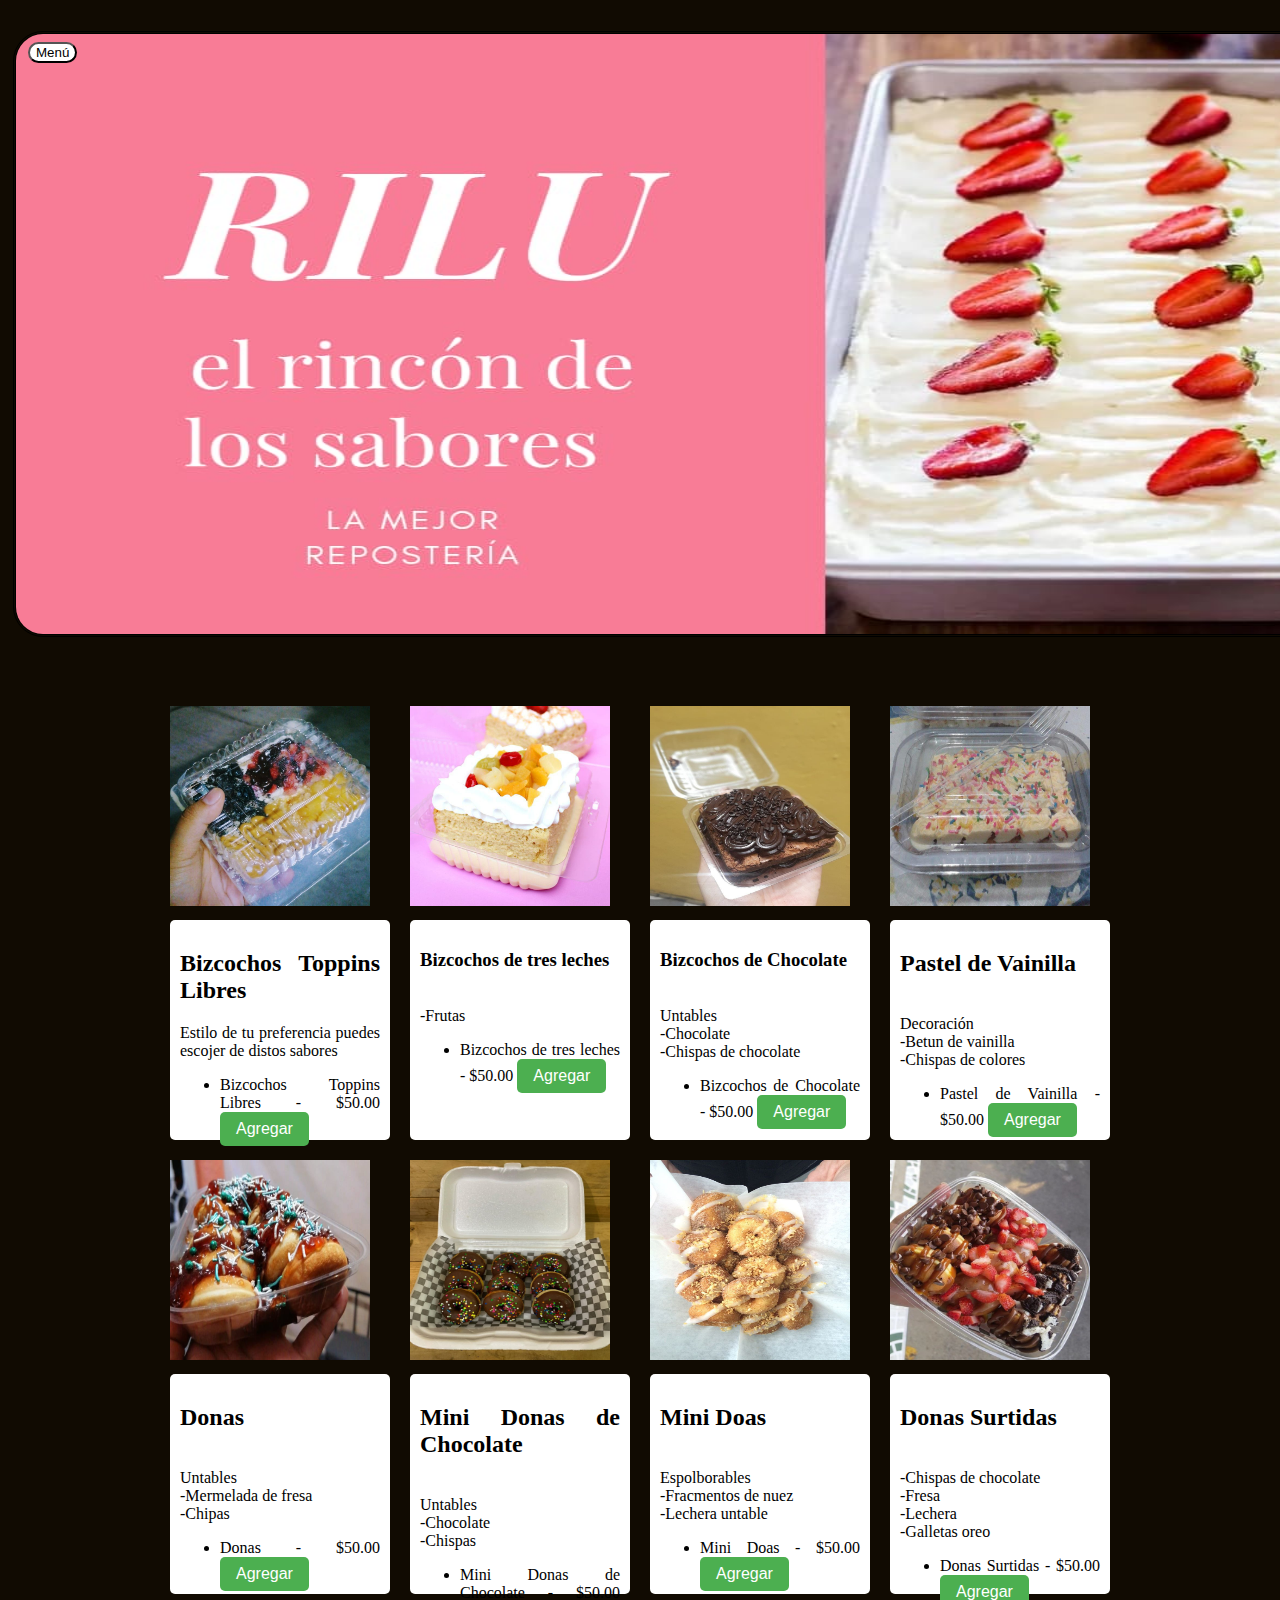
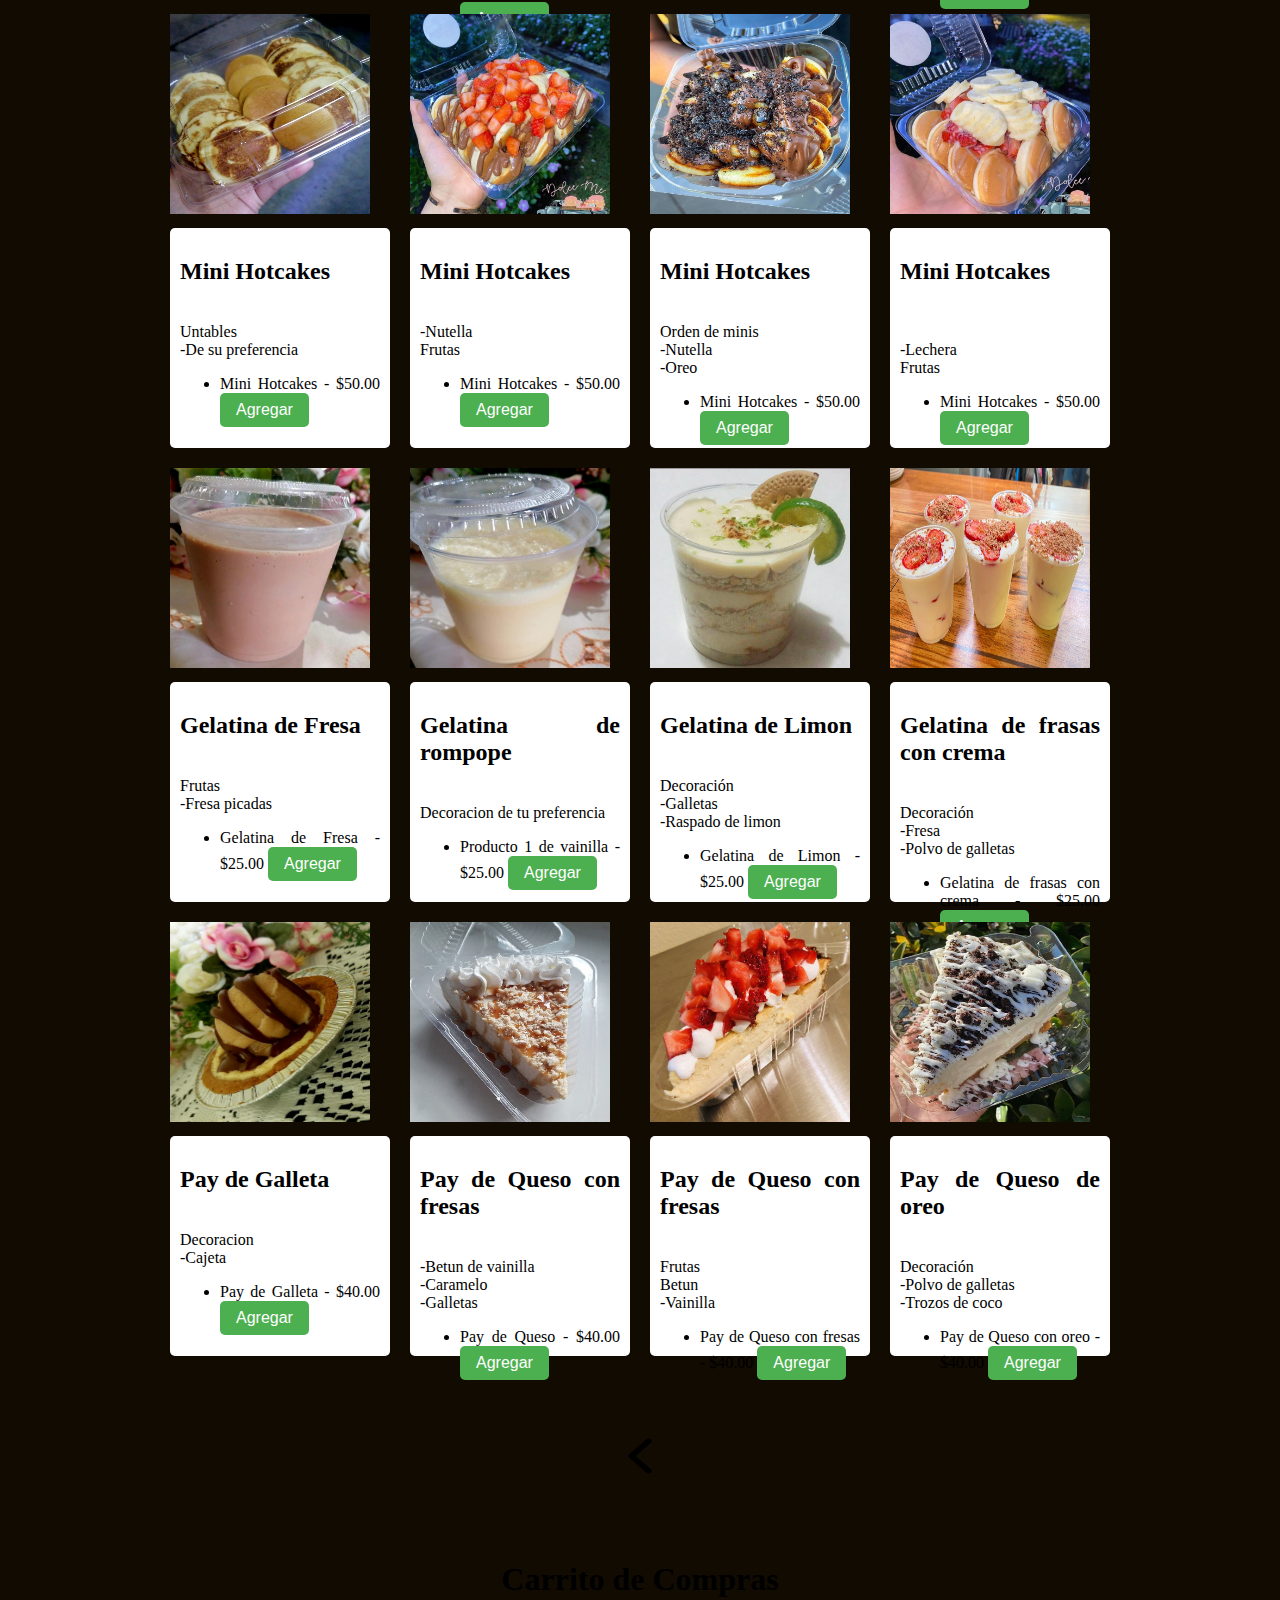
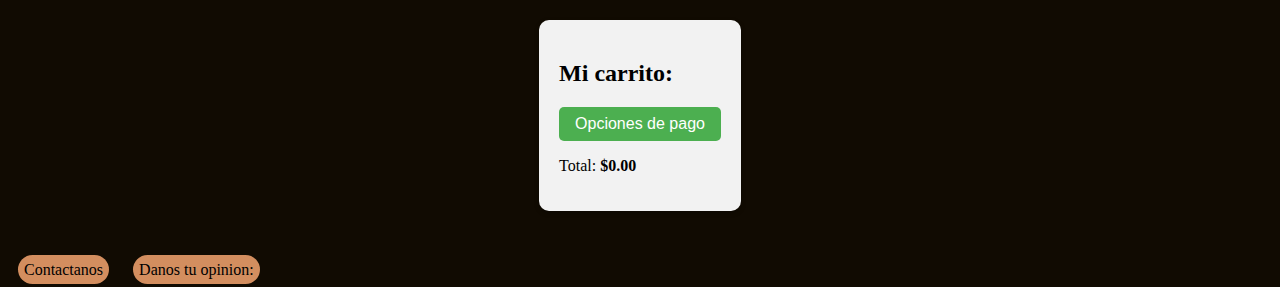
==== commit 748a0dd1: "Update index.html" ====
--- a/index.html
+++ b/index.html
@@ -11,6 +11,7 @@
 	<title>reposteria</title>
 </head>
 <body>
+	
 
 	<div class="dropdown">
 		<button class="pos">Menú</button>
@@ -28,8 +29,8 @@
 </div>
 	
 	
-	
-	
+
+
 	
 
 	<section class="container">
@@ -140,7 +141,7 @@
 					<img src="img/dd.jpg">
 				</div>
 				<div class="deta7">
-					<h2>Mini Donas</h2>
+					<h2>Mini Doas</h2>
 					<p>
 						<br>Espolborables
 						<br>-Fracmentos de nuez
@@ -493,4 +494,4 @@
 	
 	 
 </body>
-</html>+</html>
--- a/css/stylemenu.css
+++ b/css/stylemenu.css
@@ -2,7 +2,7 @@
 
 body
 {
-	background:#DFC396  ;
+	background:#110b02  ;
 }
 
 
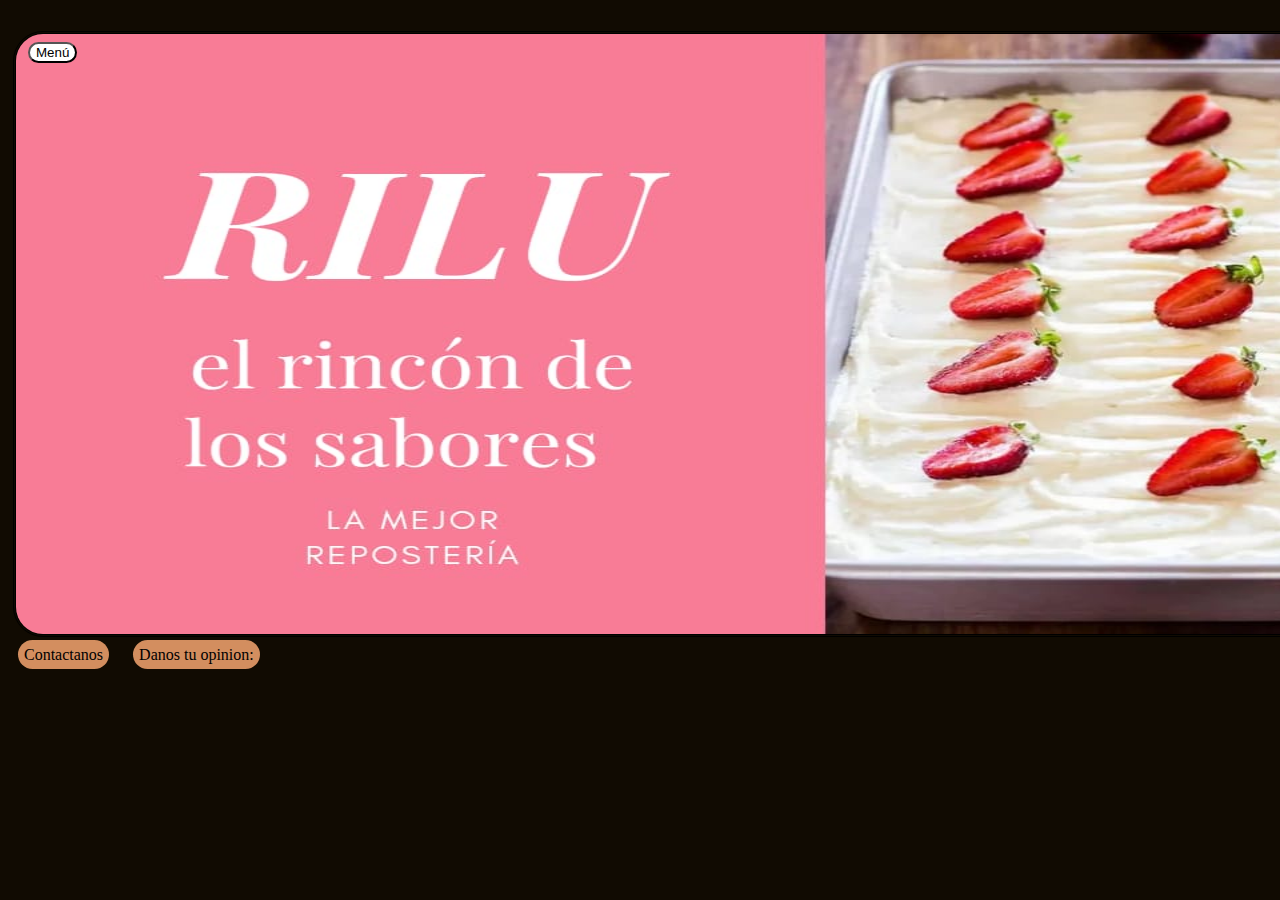
==== commit 0e45e2f1: "Update index.html" ====
--- a/index.html
+++ b/index.html
@@ -11,7 +11,8 @@
 	<title>reposteria</title>
 </head>
 <body>
-	
+	<div id="fb-root"></div>
+	<script async defer crossorigin="anonymous" src="https://connect.facebook.net/es_LA/sdk.js#xfbml=1&version=v16.0&appId=1042804393360896&autoLogAppEvents=1" nonce="9XRfAQUU"></script>	
 
 	<div class="dropdown">
 		<button class="pos">Menú</button>
@@ -483,6 +484,9 @@
 	</div>
 
 	<script src="script.js"></script>
+
+	<div class="fb-comments" data-href="https://dulcemargo01.github.io/RILU/" data-width="100%" data-numposts="5"></div>
+
 <a class="red" href="informacion.html">Contactanos</a>
 
 <a class="dime" href="opinion.html">Danos tu opinion:</a>
